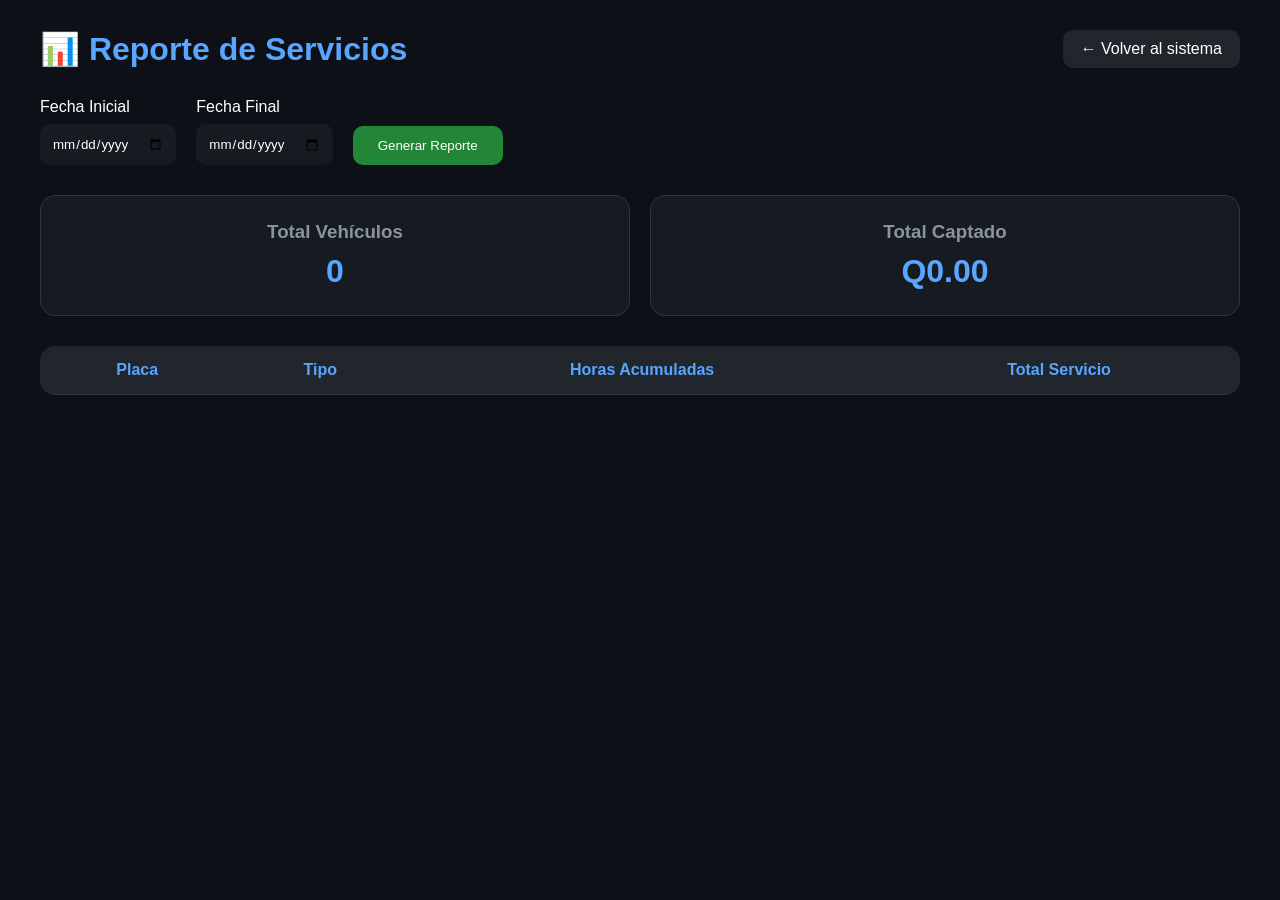
==== Reportes.html @ 4a891822 "feat: ya ya  ya" ====
<!-- reports.html -->
<!DOCTYPE html>
<html lang="es">
<head>

  <meta charset="UTF-8">
  <meta name="viewport" content="width=device-width, initial-scale=1.0">

  <title>Campus Parking — Reportes</title>

  <link rel="stylesheet" href="REPORTES.CSS">

</head>

<body>

  <div class="container">

    <header class="topbar">

      <h1>📊 Reporte de Servicios</h1>

      <a href="index.html" class="btn-back">
        ← Volver al sistema
      </a>

    </header>

    <!-- FILTROS -->
    <section class="filters">

      <div class="input-group">
        <label>Fecha Inicial</label>
        <input type="date" id="start-date">
      </div>

      <div class="input-group">
        <label>Fecha Final</label>
        <input type="date" id="end-date">
      </div>

      <button onclick="generateReport()" class="btn-generate">
        Generar Reporte
      </button>

    </section>

    <!-- RESUMEN -->
    <section class="summary">

      <div class="card">
        <h3>Total Vehículos</h3>
        <span id="total-vehicles">0</span>
      </div>

      <div class="card">
        <h3>Total Captado</h3>
        <span id="total-income">Q0.00</span>
      </div>

    </section>

    <!-- TABLA -->
    <section class="table-section">

      <table>

        <thead>

          <tr>
            <th>Placa</th>
            <th>Tipo</th>
            <th>Horas Acumuladas</th>
            <th>Total Servicio</th>
          </tr>

        </thead>

        <tbody id="report-body"></tbody>

      </table>

    </section>

  </div>

  <script src="REPORTES.JS"></script>

</body>
</html>
---- REPORTES.CSS ----
/* reports.css */

*{
    margin:0;
    padding:0;
    box-sizing:border-box;
    font-family:Arial, Helvetica, sans-serif;
  }
  
  body{
    background:#0d1117;
    color:white;
    min-height:100vh;
    padding:30px;
  }
  
  .container{
    max-width:1200px;
    margin:auto;
  }
  
  .topbar{
    display:flex;
    justify-content:space-between;
    align-items:center;
    margin-bottom:30px;
  }
  
  .topbar h1{
    color:#58a6ff;
  }
  
  .btn-back{
    text-decoration:none;
    background:#21262d;
    color:white;
    padding:10px 18px;
    border-radius:10px;
    transition:.3s;
  }
  
  .btn-back:hover{
    background:#30363d;
  }
  
  .filters{
    display:flex;
    gap:20px;
    flex-wrap:wrap;
    align-items:end;
    margin-bottom:30px;
  }
  
  .input-group{
    display:flex;
    flex-direction:column;
    gap:8px;
  }
  
  .input-group input{
    padding:12px;
    border:none;
    border-radius:10px;
    background:#161b22;
    color:white;
  }
  
  .btn-generate{
    padding:12px 25px;
    border:none;
    border-radius:10px;
    background:#238636;
    color:white;
    cursor:pointer;
    transition:.3s;
  }
  
  .btn-generate:hover{
    transform:scale(1.03);
  }
  
  .summary{
    display:grid;
    grid-template-columns:repeat(auto-fit,minmax(250px,1fr));
    gap:20px;
    margin-bottom:30px;
  }
  
  .card{
    background:#161b22;
    border:1px solid #30363d;
    border-radius:15px;
    padding:25px;
    text-align:center;
  }
  
  .card h3{
    margin-bottom:10px;
    color:#8b949e;
  }
  
  .card span{
    font-size:2rem;
    color:#58a6ff;
    font-weight:bold;
  }
  
  .table-section{
    overflow-x:auto;
  }
  
  table{
    width:100%;
    border-collapse:collapse;
    background:#161b22;
    border-radius:15px;
    overflow:hidden;
  }
  
  thead{
    background:#21262d;
  }
  
  th, td{
    padding:15px;
    text-align:center;
    border-bottom:1px solid #30363d;
  }
  
  th{
    color:#58a6ff;
  }
  
  tbody tr:hover{
    background:#1f2937;
  }
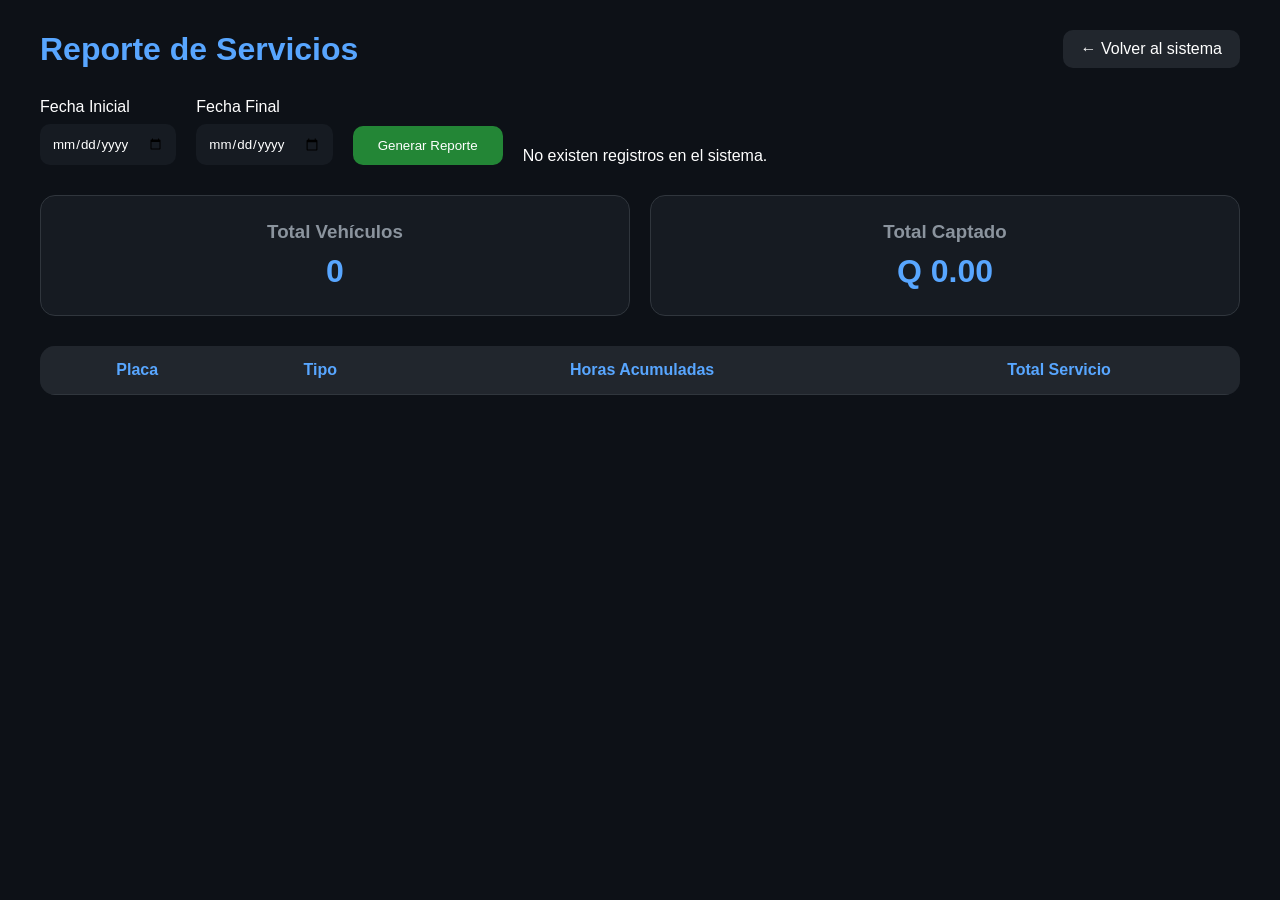
==== commit eb5c5fff: "feat: :art: no no  no" ====
--- a/Reportes.html
+++ b/Reportes.html
@@ -6,7 +6,7 @@
   <meta charset="UTF-8">
   <meta name="viewport" content="width=device-width, initial-scale=1.0">
 
-  <title>Campus Parking — Reportes</title>
+  <title>New Parking — Reportes</title>
 
   <link rel="stylesheet" href="REPORTES.CSS">
 
@@ -18,7 +18,7 @@
 
     <header class="topbar">
 
-      <h1>📊 Reporte de Servicios</h1>
+      <h1>Reporte de Servicios</h1>
 
       <a href="index.html" class="btn-back">
         ← Volver al sistema
@@ -42,6 +42,8 @@
       <button onclick="generateReport()" class="btn-generate">
         Generar Reporte
       </button>
+
+      <div id="report-status" class="report-status"></div>
 
     </section>
 
